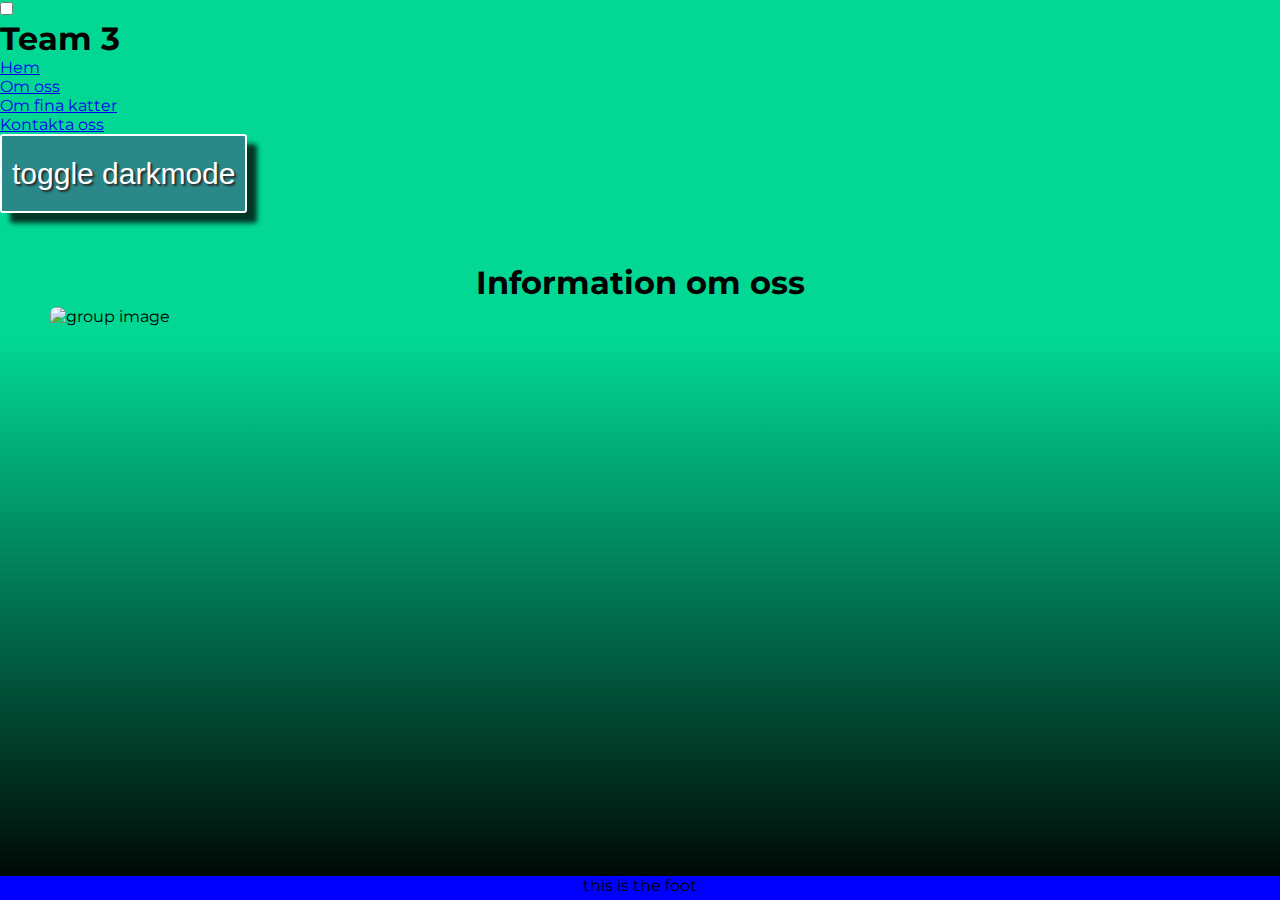
==== index.html @ 7db30964 "Merge branch 'main' into antonbranch" ====
<!DOCTYPE html>
<html lang="sv">
  <head>
    <meta charset="UTF-8" />
    <meta name="description" content="Välkommen till vårt team" />
    <meta property="og:description" content="Välkommen till vårt team" />
    <link rel="icon" type="image/x-icon" href="boiler-room-v38favi.ico" />
    <meta property="twitter:description" content="Välkommen till vårt team" />
    <link rel="preconnect" href="https://fonts.googleapis.com" />
    <link rel="preconnect" href="https://fonts.gstatic.com" crossorigin />
    <link
      href="https://fonts.googleapis.com/css2?family=Montserrat:ital,wght@0,100..900;1,100..900&display=swap"
      rel="stylesheet"
    />
    <meta charset="UTF-8" />
    <meta name="viewport" content="width=device-width, initial-scale=1.0" />
    <link rel="stylesheet" href="styles.css" />
    <title>Hem</title>
  </head>
  <body>

    <!--Antons navbar-->
    <header>
      <nav class="navbar">
        <input type="checkbox" id="menu-toggle" />
        <label for="menu-toggle" class="hamburger-menu">
          <span class="line"></span>
          <span class="line"></span>
          <span class="line"></span>
        </label>
        <h1 class="logo">Team 3</h1>
        <ul class="nav-links">
          <li><a href="/">Hem</a></li>
          <li><a href="/omoss.html">Om oss</a></li>
          <li><a href="/katter.html">Om fina katter</a></li>
          <li><a href="/kontakta-oss.html">Kontakta oss</a></li>
        </ul>
      </nav>
    </header>

    <!--Slut på Antons navbar-->
    <button id="darkModeToggle">toggle darkmode</button>
    <main class="heroContainer">
      <h1 tabindex="0" class="about_us">Information om oss</h1>
      <img
        tabindex="0"
        class="image"
        src="https://images.pexels.com/photos/3289167/pexels-photo-3289167.jpeg?auto=compress&cs=tinysrgb&w=1260&h=750&dpr=2"
        alt="group image"
      />
    </main>
    <footer>this is the foot</footer>
  </body>
  <script>
    const darkModeToggle = document.getElementById("darkModeToggle");
    if (localStorage.getItem("darkMode") === "enabled") {
      document.body.classList.add("dark-mode");
    }
    darkModeToggle.addEventListener("click", function () {
      document.body.classList.toggle("dark-mode");
      if (document.body.classList.contains("dark-mode")) {
        localStorage.setItem("darkMode", "enabled");
      } else {
        localStorage.removeItem("darkMode");
      }
    });
  </script>
</html>
---- styles.css ----
* {
  box-sizing: border-box;
  margin: 0;
  padding: 0;
}

body {
  background: rgb(0, 0, 0);
  background: linear-gradient(
    0deg,
    rgba(0, 0, 0, 1) 0%,
    rgba(2, 215, 148, 1) 62%
  );
  min-height: 100vh;
  font-family: "Montserrat", sans-serif;
}


/* Antons navbar + footer */
:root {
  --main: blue;
  --secondary: black;
  --third: rgb(213, 201, 201);
}

.nav-bar {
  background-color: var(--main);
  height: 2rem;
  width: 100%;
  list-style-type: none;
  display: flex;
  justify-content: flex-end;
  align-items: center;
}

.nav-bar a {
  text-decoration: none;
  color: var(--secondary);
  margin: 0rem 2rem 0.2rem 2rem;
  padding: 0.2rem 1rem;
  border-radius: 0.2rem;
}

.nav-bar a:hover {
  background-color: var(--secondary);
  color: var(--third);
}

footer {
  background-color: var(--main);
  width: 100%;
  height: 1.5rem;
  position: fixed;
  bottom: 0;
  left: 0;
  text-align: center;
}

/* Slut Antons navbar + footer */

/*  button styles */

button {
  background-color: rgb(0, 84, 58);
  font-style: normal;
  font-weight: 400;
  font-size: 30px;
  line-height: 55px;
  color: rgb(195, 245, 229);
  min-height: 50px;
  border: 2px solid white !important;
  min-width: 100px;
  border: none;
  border-radius: 20%;
  text-shadow: 2px 2px 2px rgb(40, 39, 39);
  -webkit-box-shadow: 10px 10px 5px 0px rgba(0, 0, 0, 0.75);
  -moz-box-shadow: 10px 10px 5px 0px rgba(0, 0, 0, 0.75);
  box-shadow: 10px 10px 5px 0px rgba(0, 0, 0, 0.75);
}

button:hover {
  opacity: 0.85;
}

*.dark-mode {
  background-color: #1b1b1b;
  color: #ffffff;
}

.heroContainer {
  display: grid;
  grid-column: 1;
  margin: 50px;
  gap: 5px;
}

.image {
  transition: all 0.2s ease-in-out;
  border-radius: 7px;
  width: 100%;
}
.image:hover {
  transform: scale(0.97);
  opacity: 0.85;
}
h1:hover {
  border-radius: 7px;
}
.about_us {
  display: flex;
  justify-content: center;
  align-items: center;
}

#darkModeToggle {
  border: none;
  border-radius: 3px;
  padding: 10px;
  background-color: rgb(43, 136, 136);
  color: white;
}

button:hover {
  background-color: #ffff;
  color: black;
}


/* Alice contact page styling start */

.contactPageMain {
  display: grid;
  grid-template-columns: 1fr;
  grid-template-areas: 
        "text"
        "form"
        "details";
  gap: 2rem;
  padding: 2rem;
}

.contactForm, .contactDetails {
  background-color: #fff;
  padding: 2rem;
  border-radius: 1rem;
  border: 0.5rem solid #000;
}

/* Styling for text and form */
.contactText {
  grid-area: text;
  font-size: 2rem;
  h1 {
    color: white;
  }
}

.contactDetails {
  grid-area: details;
  background-color: #fff;
  border-radius: 2rem;
  padding: 2rem;
}

.contactForm {
  grid-area: form;
  gap: 1rem;
}

.contactForm label {
  font-weight: bold;
}

.contactForm input, .contactForm textarea .contactForm button {
  padding: 0.5rem;
  border: 1px solid #000;
  border-radius: 5px;
  width: 100%;
  margin-bottom: 2rem;
}

/* Responsive Layouts */
@media screen and (min-width: 480px) {
  .contactPageMain {
    padding: 4rem;
}
}

@media screen and (min-width: 768px) {
  .contactPageMain {
    grid-template-columns: 1fr 1fr; /* Two columns for medium-sized screens */
    grid-template-areas: 
      "text form"
      "details details"; /* Text and form in two columns, details spans both columns */
}
}


  @media screen and (min-width: 1024px) {
    .contactPageWrapper {
      display: grid;
      grid-template-areas:
           "text form details"; /* Text in the first column, form in the middle, details in the third column */
      height: 100%;
      align-items: stretch;
      h1 {
        font-size: 4rem;
      }
        }
}

/* Alice contact page styling ends */

/* Rhi Katter styling begins */

.katter-title {
  font-size: 50px;
  line-height: 55px;
  color: #FFFFFF;
  display: flex;
  justify-content: center;
  align-items: center;
  margin-top: 5rem;
  margin-bottom: 2rem;
  text-align: center;
  text-shadow:  5px 5px 5px rgb(40, 39, 39);
}

.container {
  display: flex;
  justify-content: center;
  align-items: center;
  flex-wrap: wrap;   
  min-height: 100%;
  padding-bottom: 5rem;
}


.card{
  text-shadow:  2px 2px 2px rgb(40, 39, 39);
  font-style: normal;
  font-weight: 400;
  font-size: 40px;
  line-height: 25px;
  color: #FFFFFF;
  margin: 2rem;
  border: 7px solid white;
  border-radius: 20px;
  height: 20rem;
  width: 20rem;
  display: flex;
  justify-content: center;
  align-items: center;
  -webkit-box-shadow: 10px 10px 5px 0px rgba(0,0,0,0.75);
  -moz-box-shadow: 10px 10px 5px 0px rgba(0,0,0,0.75);
  box-shadow: 10px 10px 5px 0px rgba(0,0,0,0.75);
  cursor: default;
}

.cardOne:hover {
  transition: .2s;
  transform: scale(1.1);
  background-image: url(images/luna.jpg);
  background-size: cover;
  background-position: center;
}

.cardTwo:hover {
  transition: .2s;
  transform: scale(1.1);
  background-image: url(images/loki.jpg);
  background-size: cover;
  background-position: center;
}
.cardThree:hover {
  transition: .2s;
  transform: scale(1.1);
  background-image: url(images/coco.jpg);
  background-size: cover;
  background-position: center;
}
.cardFour:hover {
  transition: .2s;
  transform: scale(1.1);
  background-image: url(images/charlie.jpg);
  background-size: cover;
}
.cardFive:hover {
  transition: .2s;
  transform: scale(1.1);
  background-image: url(images/milo.jpg);
  background-size: cover;
}
.cardSix:hover {
  transition: .2s;
  transform: scale(1.1);
  background-image: url(images/bella.jpg);
  background-size: cover;
  background-position: center;
}

@media (max-width: 768px) {
  
  .card {
    height: 15rem;
    width: 15rem;
  }

}

@media (max-width: 425px) {
  
  .katter-title {
    font-size: 45px;
    line-height: 50px;
  }

}

/* Rhi Katter styling begins */
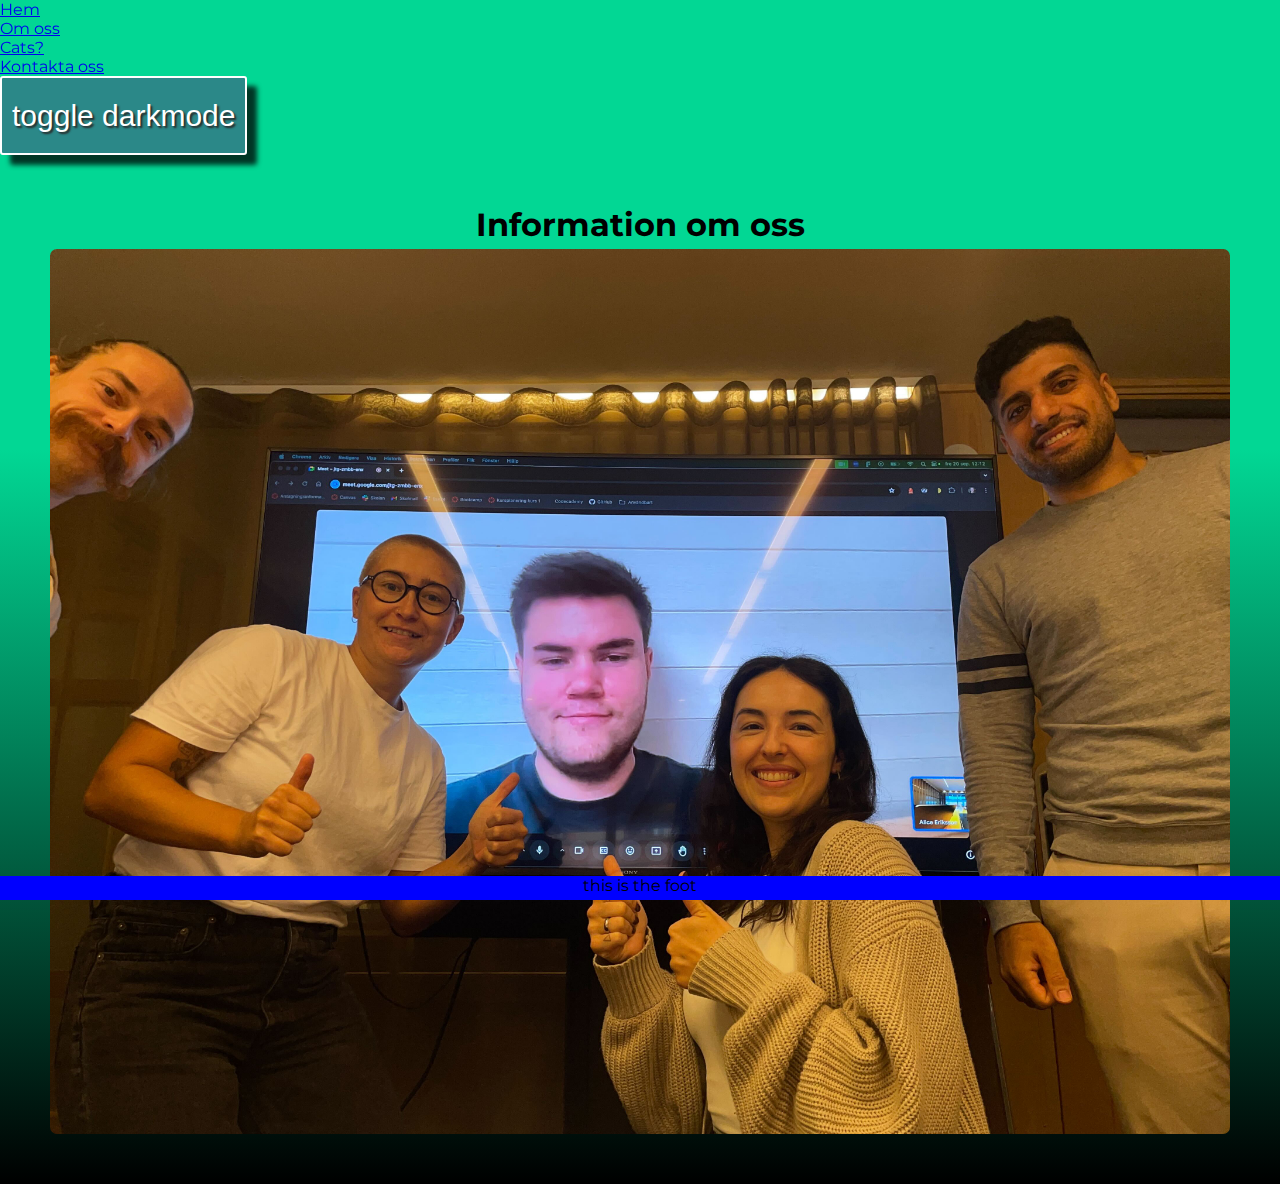
==== commit 2057260e: "added real hero image" ====
--- a/index.html
+++ b/index.html
@@ -18,34 +18,23 @@
     <title>Hem</title>
   </head>
   <body>
-
-    <!--Antons navbar-->
     <header>
-      <nav class="navbar">
-        <input type="checkbox" id="menu-toggle" />
-        <label for="menu-toggle" class="hamburger-menu">
-          <span class="line"></span>
-          <span class="line"></span>
-          <span class="line"></span>
-        </label>
-        <h1 class="logo">Team 3</h1>
-        <ul class="nav-links">
+      <nav>
+        <ul class="nav-bar">
           <li><a href="/">Hem</a></li>
-          <li><a href="/omoss.html">Om oss</a></li>
-          <li><a href="/katter.html">Om fina katter</a></li>
-          <li><a href="/kontakta-oss.html">Kontakta oss</a></li>
+          <li><a href="#om-oss">Om oss</a></li>
+          <li><a href="#katter">Cats?</a></li>
+          <li><a href="#kontakta-oss">Kontakta oss</a></li>
         </ul>
       </nav>
     </header>
-
-    <!--Slut på Antons navbar-->
     <button id="darkModeToggle">toggle darkmode</button>
     <main class="heroContainer">
       <h1 tabindex="0" class="about_us">Information om oss</h1>
       <img
         tabindex="0"
         class="image"
-        src="https://images.pexels.com/photos/3289167/pexels-photo-3289167.jpeg?auto=compress&cs=tinysrgb&w=1260&h=750&dpr=2"
+        src="/images/IMG_0966.jpg"
         alt="group image"
       />
     </main>
--- a/styles.css
+++ b/styles.css
@@ -15,48 +15,129 @@
   font-family: "Montserrat", sans-serif;
 }
 
-
-/* Antons navbar + footer */
+/* Antons navbar*/
 :root {
   --main: blue;
   --secondary: black;
   --third: rgb(213, 201, 201);
 }
 
-.nav-bar {
+header {
+  position: sticky;
+  top: 0;
+}
+
+.navbar {
   background-color: var(--main);
-  height: 2rem;
+  display: flex;
+  justify-content: space-between;
+  align-items: center;
+  height: 3rem;
   width: 100%;
+  position: relative;
+}
+
+.nav-links {
   list-style-type: none;
   display: flex;
   justify-content: flex-end;
   align-items: center;
-}
-
-.nav-bar a {
+  font-size: 1rem;
+  white-space: nowrap;
+  overflow: hidden;
+}
+
+.nav-links a {
   text-decoration: none;
   color: var(--secondary);
   margin: 0rem 2rem 0.2rem 2rem;
-  padding: 0.2rem 1rem;
-  border-radius: 0.2rem;
-}
-
-.nav-bar a:hover {
+}
+
+.navbar a:hover {
+  color: var(--third);
+}
+
+.navbar .logo {
+  font-size: 1rem;
+  margin: 0rem 2rem;
+}
+
+.hamburger-menu {
+  display: none;
+  margin: 1rem;
+  border: solid 0.1rem var(--secondary);
+  border-radius: 0.3rem;
+}
+
+.hamburger-menu .line {
+  display: block;
+  width: 1.5rem;
+  height: 0.15rem;
   background-color: var(--secondary);
-  color: var(--third);
-}
-
+  margin: 0.2rem;
+}
+
+#menu-toggle {
+  display: none;
+}
+
+@media (max-width: 768px) {
+  .navbar {
+    display: flex;
+    justify-content: space-between;
+    flex-direction: row-reverse;
+  }
+
+  .nav-links {
+    display: hidden;
+    flex-direction: column;
+    position: absolute;
+    top: 100%;
+    right: 0;
+    background-color: var(--main);
+    text-align: center;
+    padding: 1rem 0;
+    font-size: 0.9rem;
+    border-radius: 0 0 0 1rem;
+    opacity: 0;
+    transform: translateY(-1rem);
+    transition: opacity 0.5s, transform 1s;
+  }
+
+  .nav-links li {
+    margin: 1rem;
+  }
+
+  #menu-toggle:checked ~ .nav-links {
+    display: flex;
+    opacity: 1;
+    transform: translateY(0);
+  }
+
+  .hamburger-menu {
+    display: block;
+  }
+}
+
+@media (max-width: 480px) {
+  .nav-links {
+    font-size: 0.8rem;
+  }
+}
+
+/*Slut på navbar, start på footer*/
 footer {
   background-color: var(--main);
   width: 100%;
   height: 1.5rem;
+  margin-top: 1rem;
   position: fixed;
   bottom: 0;
   left: 0;
   text-align: center;
 }
 
-/* Slut Antons navbar + footer */
+/* Slut på footer */
 
 /*  button styles */
 
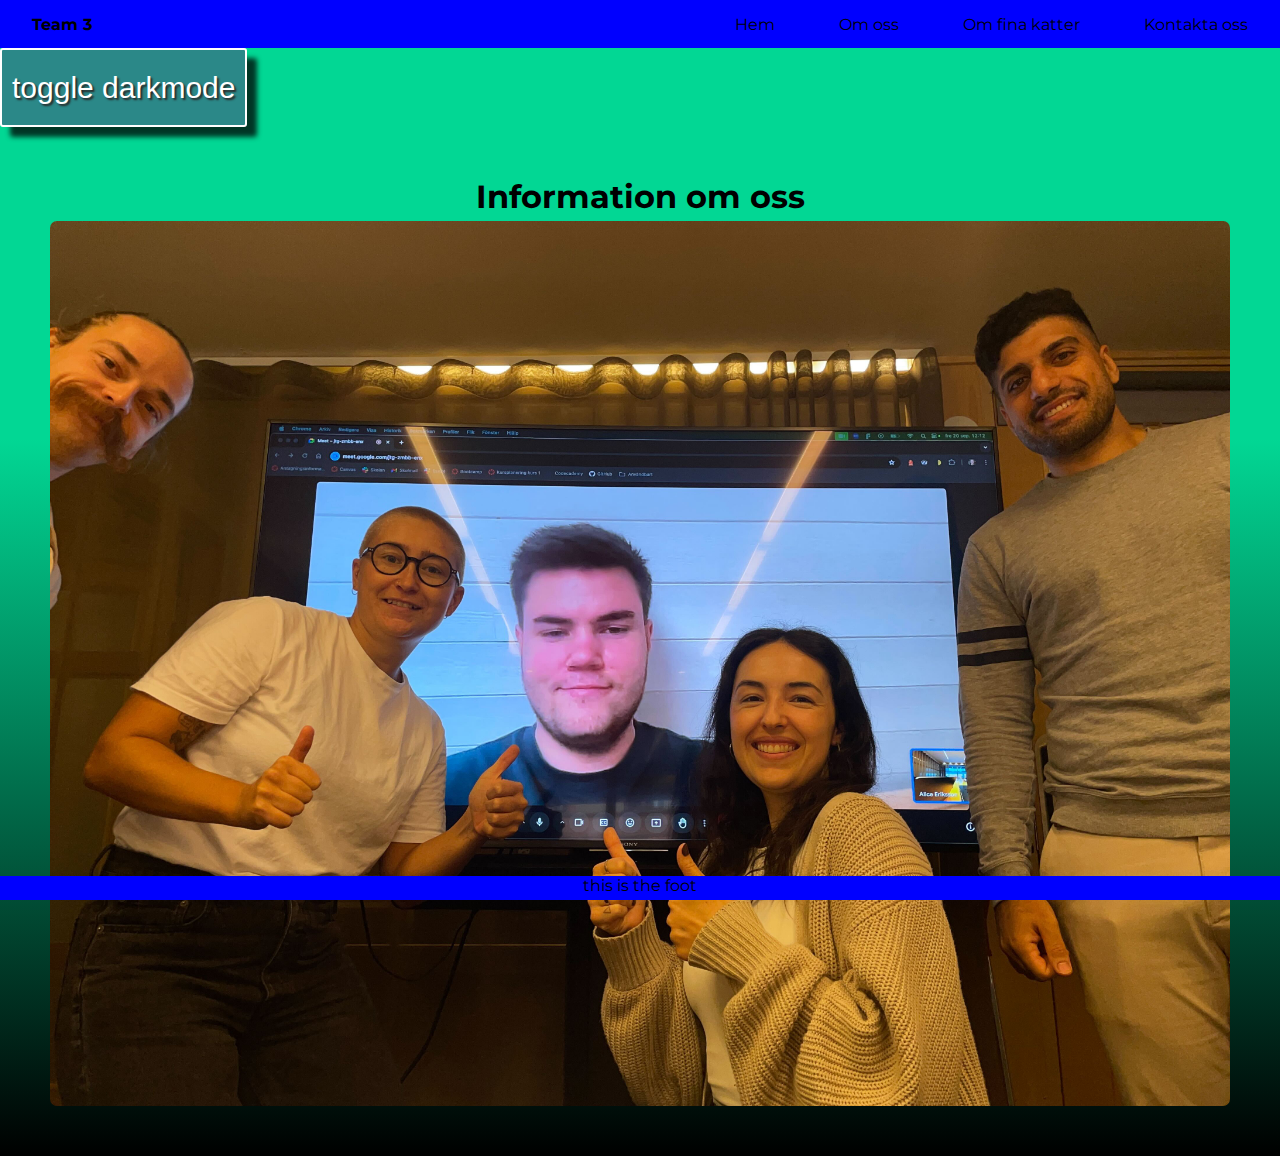
==== commit 55e7a715: "Merge branch 'main' of github.com:Rhibro/boiler-room-v38" ====
--- a/index.html
+++ b/index.html
@@ -18,16 +18,27 @@
     <title>Hem</title>
   </head>
   <body>
+
+    <!--Antons navbar-->
     <header>
-      <nav>
-        <ul class="nav-bar">
+      <nav class="navbar">
+        <input type="checkbox" id="menu-toggle" />
+        <label for="menu-toggle" class="hamburger-menu">
+          <span class="line"></span>
+          <span class="line"></span>
+          <span class="line"></span>
+        </label>
+        <h1 class="logo">Team 3</h1>
+        <ul class="nav-links">
           <li><a href="/">Hem</a></li>
-          <li><a href="#om-oss">Om oss</a></li>
-          <li><a href="#katter">Cats?</a></li>
-          <li><a href="#kontakta-oss">Kontakta oss</a></li>
+          <li><a href="/omoss.html">Om oss</a></li>
+          <li><a href="/katter.html">Om fina katter</a></li>
+          <li><a href="/kontakta-oss.html">Kontakta oss</a></li>
         </ul>
       </nav>
     </header>
+
+    <!--Slut på Antons navbar-->
     <button id="darkModeToggle">toggle darkmode</button>
     <main class="heroContainer">
       <h1 tabindex="0" class="about_us">Information om oss</h1>
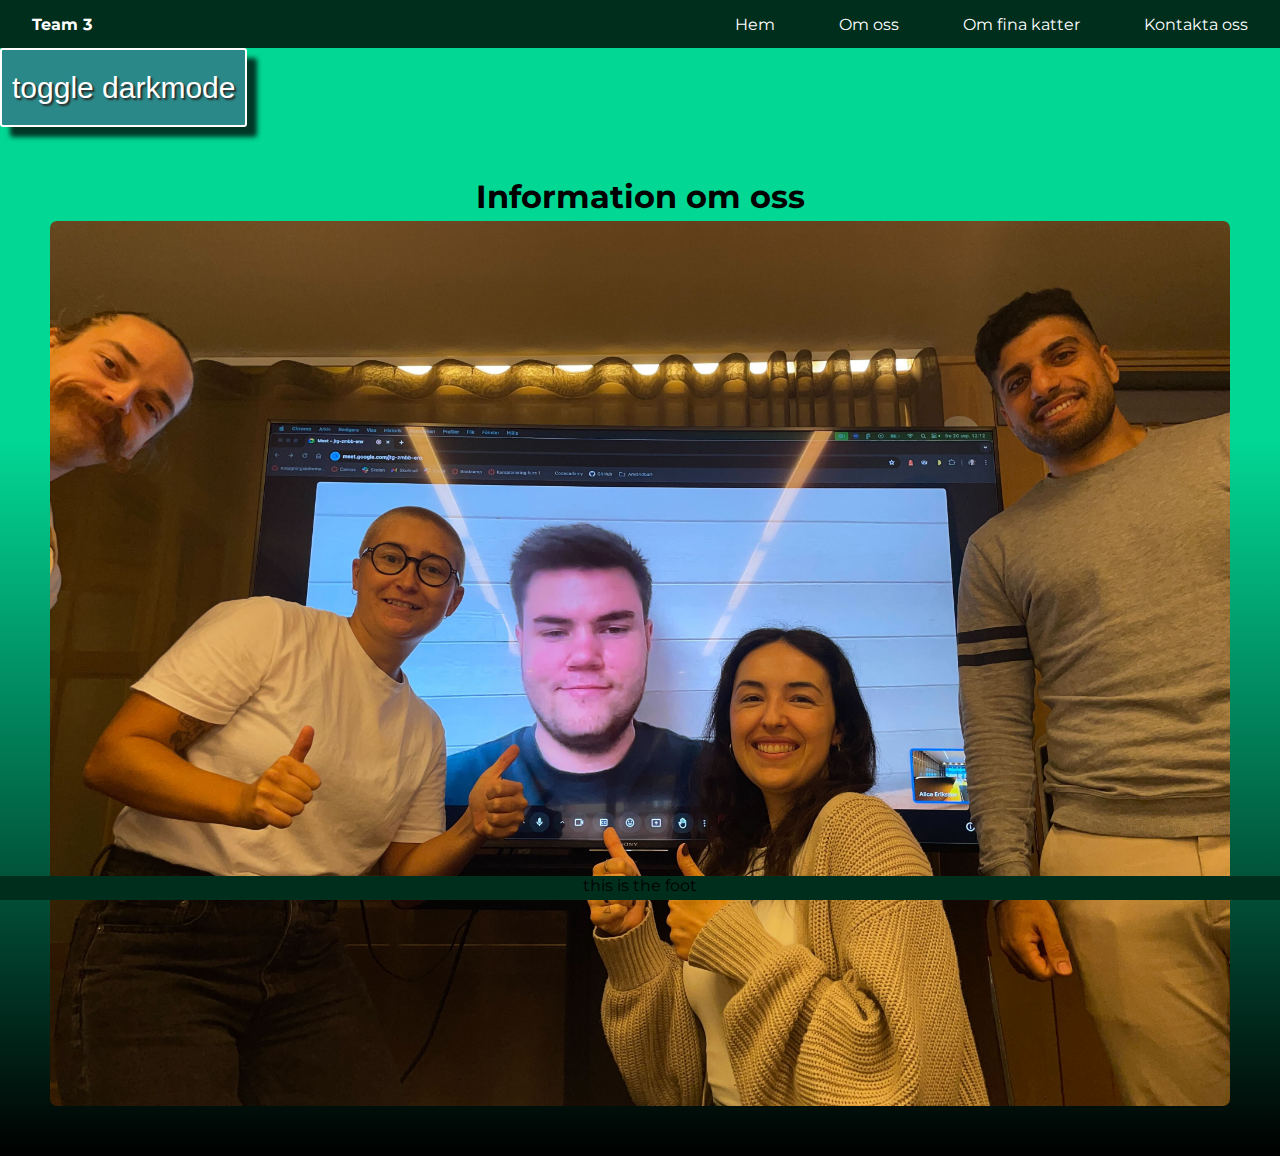
==== commit 07c527bf: "update header color" ====
--- a/index.html
+++ b/index.html
@@ -18,7 +18,6 @@
     <title>Hem</title>
   </head>
   <body>
-
     <!--Antons navbar-->
     <header>
       <nav class="navbar">
--- a/styles.css
+++ b/styles.css
@@ -17,14 +17,15 @@
 
 /* Antons navbar*/
 :root {
-  --main: blue;
-  --secondary: black;
+  --main: #002e1d;
+  --secondary: white;
   --third: rgb(213, 201, 201);
 }
 
 header {
   position: sticky;
   top: 0;
+  color: var(--secondary);
 }
 
 .navbar {
@@ -206,21 +207,21 @@
   color: black;
 }
 
-
 /* Alice contact page styling start */
 
 .contactPageMain {
   display: grid;
   grid-template-columns: 1fr;
-  grid-template-areas: 
-        "text"
-        "form"
-        "details";
+  grid-template-areas:
+    "text"
+    "form"
+    "details";
   gap: 2rem;
   padding: 2rem;
 }
 
-.contactForm, .contactDetails {
+.contactForm,
+.contactDetails {
   background-color: #fff;
   padding: 2rem;
   border-radius: 1rem;
@@ -252,7 +253,8 @@
   font-weight: bold;
 }
 
-.contactForm input, .contactForm textarea .contactForm button {
+.contactForm input,
+.contactForm textarea .contactForm button {
   padding: 0.5rem;
   border: 1px solid #000;
   border-radius: 5px;
@@ -264,30 +266,28 @@
 @media screen and (min-width: 480px) {
   .contactPageMain {
     padding: 4rem;
-}
+  }
 }
 
 @media screen and (min-width: 768px) {
   .contactPageMain {
     grid-template-columns: 1fr 1fr; /* Two columns for medium-sized screens */
-    grid-template-areas: 
+    grid-template-areas:
       "text form"
       "details details"; /* Text and form in two columns, details spans both columns */
-}
-}
-
-
-  @media screen and (min-width: 1024px) {
-    .contactPageWrapper {
-      display: grid;
-      grid-template-areas:
-           "text form details"; /* Text in the first column, form in the middle, details in the third column */
-      height: 100%;
-      align-items: stretch;
-      h1 {
-        font-size: 4rem;
-      }
-        }
+  }
+}
+
+@media screen and (min-width: 1024px) {
+  .contactPageWrapper {
+    display: grid;
+    grid-template-areas: "text form details"; /* Text in the first column, form in the middle, details in the third column */
+    height: 100%;
+    align-items: stretch;
+    h1 {
+      font-size: 4rem;
+    }
+  }
 }
 
 /* Alice contact page styling ends */
@@ -297,33 +297,32 @@
 .katter-title {
   font-size: 50px;
   line-height: 55px;
-  color: #FFFFFF;
+  color: #ffffff;
   display: flex;
   justify-content: center;
   align-items: center;
   margin-top: 5rem;
   margin-bottom: 2rem;
   text-align: center;
-  text-shadow:  5px 5px 5px rgb(40, 39, 39);
+  text-shadow: 5px 5px 5px rgb(40, 39, 39);
 }
 
 .container {
   display: flex;
   justify-content: center;
   align-items: center;
-  flex-wrap: wrap;   
+  flex-wrap: wrap;
   min-height: 100%;
   padding-bottom: 5rem;
 }
 
-
-.card{
-  text-shadow:  2px 2px 2px rgb(40, 39, 39);
+.card {
+  text-shadow: 2px 2px 2px rgb(40, 39, 39);
   font-style: normal;
   font-weight: 400;
   font-size: 40px;
   line-height: 25px;
-  color: #FFFFFF;
+  color: #ffffff;
   margin: 2rem;
   border: 7px solid white;
   border-radius: 20px;
@@ -332,14 +331,14 @@
   display: flex;
   justify-content: center;
   align-items: center;
-  -webkit-box-shadow: 10px 10px 5px 0px rgba(0,0,0,0.75);
-  -moz-box-shadow: 10px 10px 5px 0px rgba(0,0,0,0.75);
-  box-shadow: 10px 10px 5px 0px rgba(0,0,0,0.75);
+  -webkit-box-shadow: 10px 10px 5px 0px rgba(0, 0, 0, 0.75);
+  -moz-box-shadow: 10px 10px 5px 0px rgba(0, 0, 0, 0.75);
+  box-shadow: 10px 10px 5px 0px rgba(0, 0, 0, 0.75);
   cursor: default;
 }
 
 .cardOne:hover {
-  transition: .2s;
+  transition: 0.2s;
   transform: scale(1.1);
   background-image: url(images/luna.jpg);
   background-size: cover;
@@ -347,33 +346,33 @@
 }
 
 .cardTwo:hover {
-  transition: .2s;
+  transition: 0.2s;
   transform: scale(1.1);
   background-image: url(images/loki.jpg);
   background-size: cover;
   background-position: center;
 }
 .cardThree:hover {
-  transition: .2s;
+  transition: 0.2s;
   transform: scale(1.1);
   background-image: url(images/coco.jpg);
   background-size: cover;
   background-position: center;
 }
 .cardFour:hover {
-  transition: .2s;
+  transition: 0.2s;
   transform: scale(1.1);
   background-image: url(images/charlie.jpg);
   background-size: cover;
 }
 .cardFive:hover {
-  transition: .2s;
+  transition: 0.2s;
   transform: scale(1.1);
   background-image: url(images/milo.jpg);
   background-size: cover;
 }
 .cardSix:hover {
-  transition: .2s;
+  transition: 0.2s;
   transform: scale(1.1);
   background-image: url(images/bella.jpg);
   background-size: cover;
@@ -381,21 +380,141 @@
 }
 
 @media (max-width: 768px) {
-  
   .card {
     height: 15rem;
     width: 15rem;
   }
-
 }
 
 @media (max-width: 425px) {
-  
   .katter-title {
     font-size: 45px;
     line-height: 50px;
   }
-
-}
-
-/* Rhi Katter styling begins */+}
+
+/* Rhi Katter styling begins */
+
+/* Abbas om oss styling */
+
+.Omossh1 {
+  text-align: center;
+  margin: 30px auto;
+  padding: 10px;
+}
+
+.grid-container {
+  margin: 70px auto;
+  display: grid;
+  grid-template-rows: repeat(2, 200px);
+  grid-template-columns: repeat(2, 200px);
+  justify-content: center;
+  align-items: center;
+  grid-gap: 150px;
+  grid-template-areas:
+    " image1 image2 "
+    " image3 image4"
+    " image5 .     ";
+}
+
+.image1box {
+  grid-area: image1;
+  transition: all 0.5s ease-in-out;
+  border-radius: 10px;
+}
+
+.image1box:hover {
+  transform: scale(1.2);
+}
+
+.image2box {
+  grid-area: image2;
+  transition: all 0.5s ease-in-out;
+  border-radius: 10px;
+}
+.image2box:hover {
+  transform: scale(1.2);
+}
+
+.image3box {
+  grid-area: image3;
+  transition: all 0.5s ease-in-out;
+  border-radius: 10px;
+}
+.image3box:hover {
+  transform: scale(1.2);
+}
+
+.image4box {
+  grid-area: image4;
+  transition: all 0.5s ease-in-out;
+  border-radius: 10px;
+}
+.image4box:hover {
+  transform: scale(1.2);
+}
+
+.image5box {
+  grid-area: image5;
+  transition: all 0.5s ease-in-out;
+  border-radius: 10px;
+}
+.image5box:hover {
+  transform: scale(1.2);
+}
+
+/* Sektionen för profilen */
+.profile-section {
+  display: flex;
+  justify-content: center;
+}
+
+/* Stil för textboxen */
+.profile-box {
+  background-color: rgb(0, 0, 0);
+  border-radius: 10px;
+  padding: 20px;
+  box-shadow: 0 4px 8px rgba(0, 0, 0, 0.1);
+  max-width: 600px;
+  width: 100%;
+  margin-top: 20px;
+  text-align: left;
+}
+
+/* Profilbild */
+.profile-img {
+  display: block;
+  margin: 0 auto 20px auto;
+  width: 150px;
+  height: auto;
+  border-radius: 50%;
+}
+
+/* Rubrik */
+h2 {
+  color: rgba(2, 215, 148, 1);
+  font-size: 24px;
+  margin-bottom: 10px;
+  text-align: center;
+}
+
+/* Stark text för frågor */
+strong {
+  color: rgba(2, 215, 148, 1);
+}
+
+/* Standard paragraf */
+p {
+  color: #ffffff;
+  font-size: 16px;
+  margin-bottom: 10px;
+}
+
+@media screen and (min-width: 320px) and (max-width: 460px) {
+  .grid-container {
+    display: flex;
+    margin: 0;
+    flex-direction: column;
+    justify-content: center;
+  }
+}
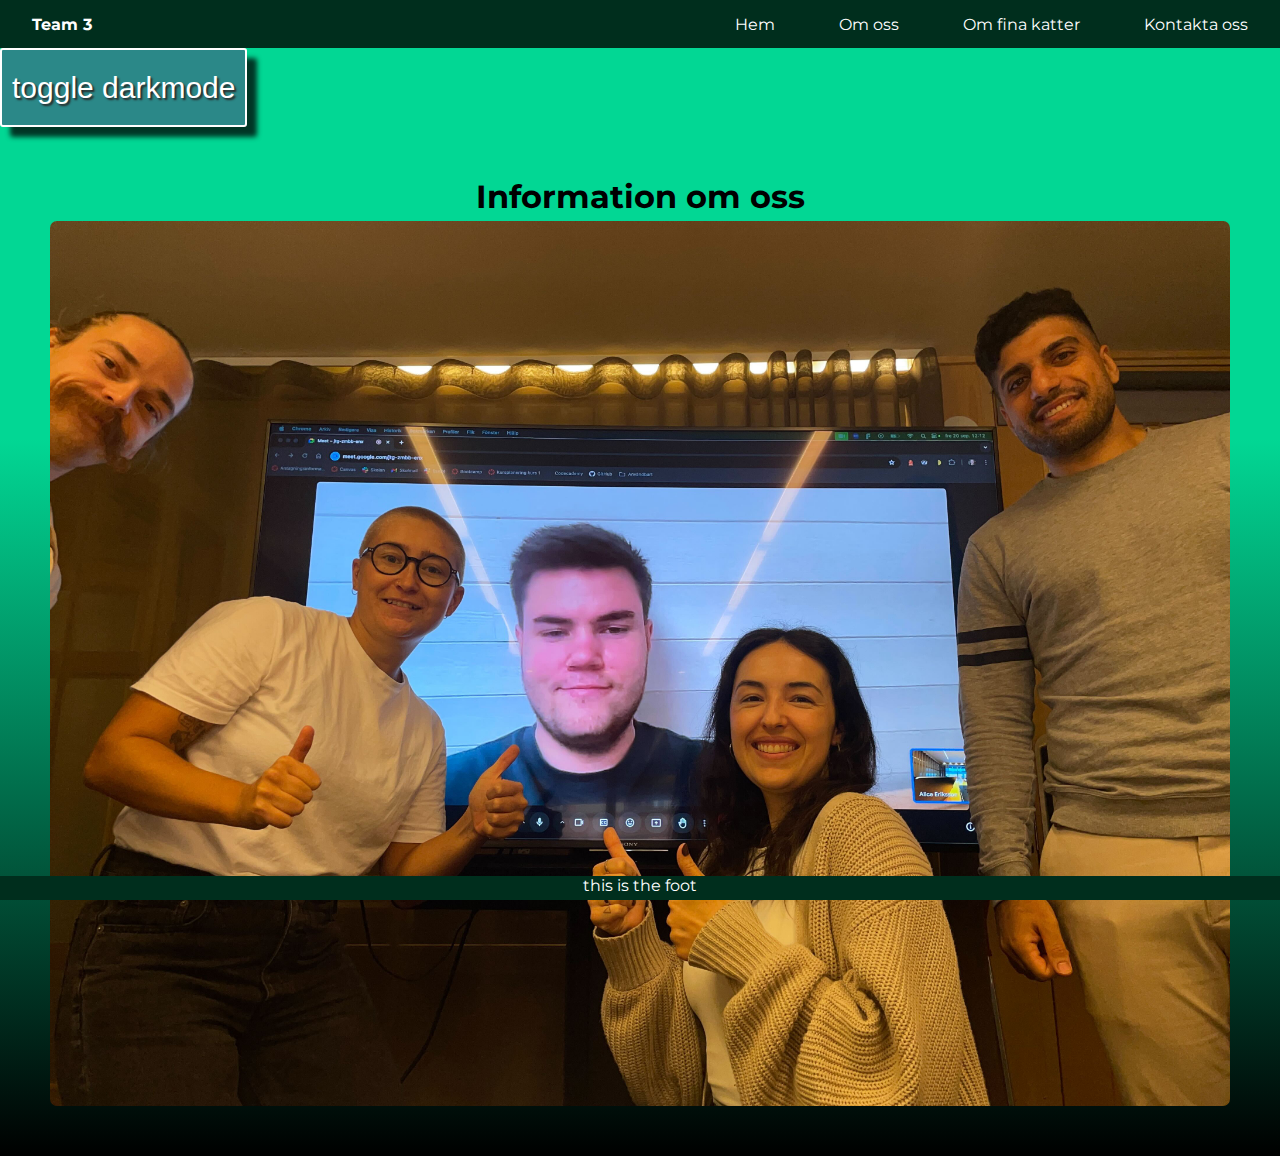
==== commit e2652b78: "replaced label for div" ====
--- a/index.html
+++ b/index.html
@@ -22,11 +22,11 @@
     <header>
       <nav class="navbar">
         <input type="checkbox" id="menu-toggle" />
-        <label for="menu-toggle" class="hamburger-menu">
+        <div for="menu-toggle" class="hamburger-menu">
           <span class="line"></span>
           <span class="line"></span>
           <span class="line"></span>
-        </label>
+        </div>
         <h1 class="logo">Team 3</h1>
         <ul class="nav-links">
           <li><a href="/">Hem</a></li>
--- a/styles.css
+++ b/styles.css
@@ -129,6 +129,7 @@
 /*Slut på navbar, start på footer*/
 footer {
   background-color: var(--main);
+  color: var(--secondary);
   width: 100%;
   height: 1.5rem;
   margin-top: 1rem;
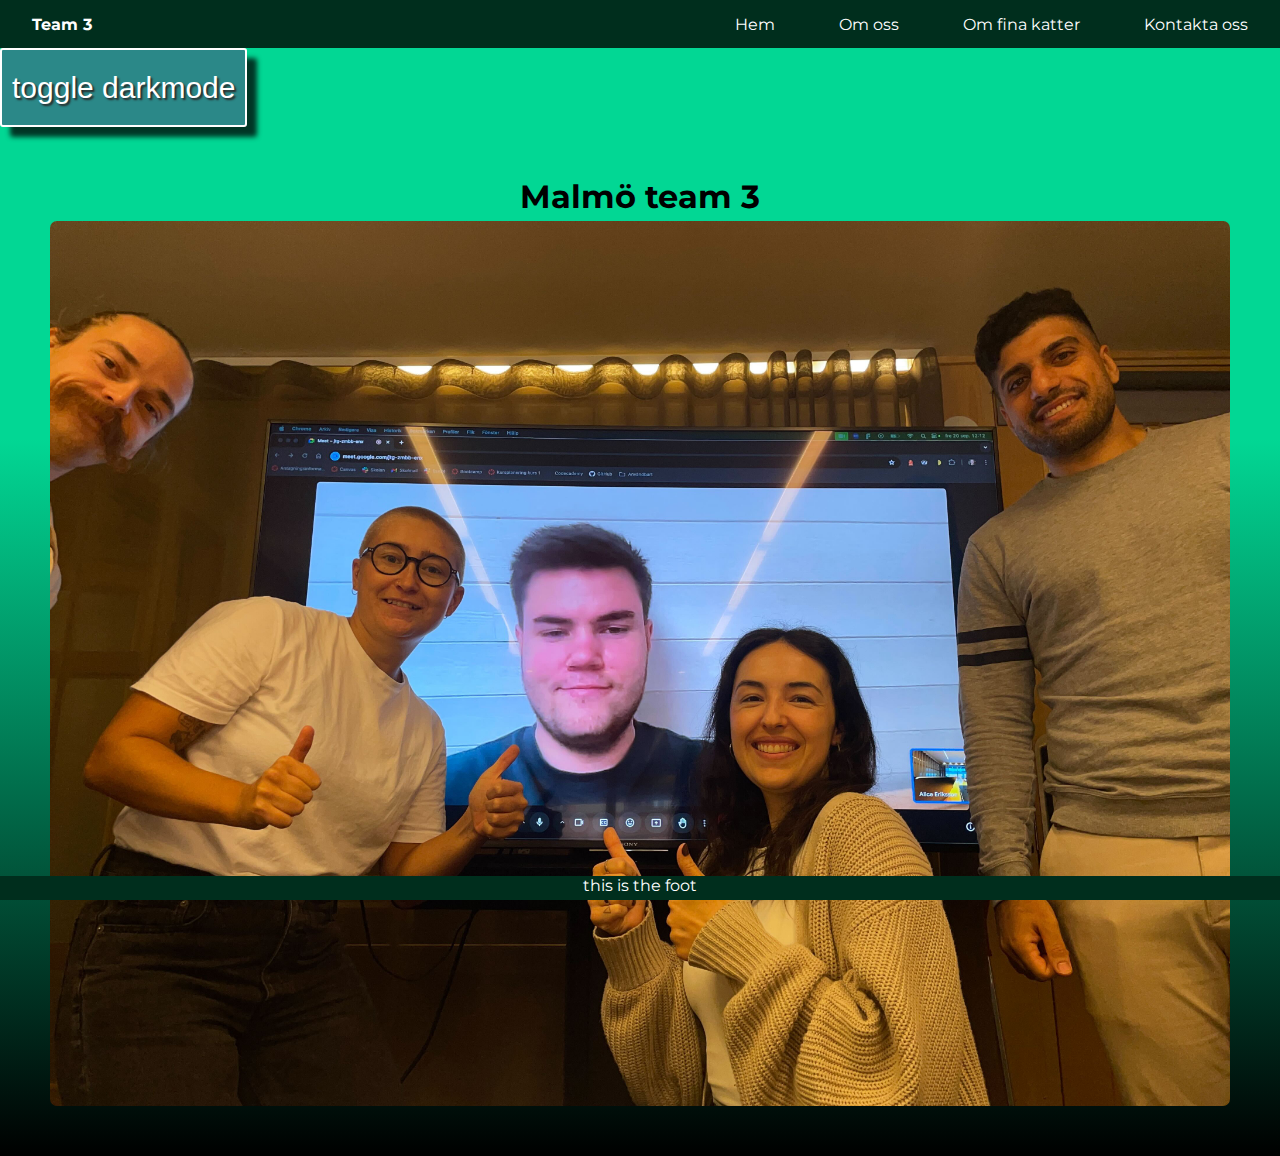
==== commit 680049cb: "text change" ====
--- a/index.html
+++ b/index.html
@@ -22,11 +22,11 @@
     <header>
       <nav class="navbar">
         <input type="checkbox" id="menu-toggle" />
-        <div for="menu-toggle" class="hamburger-menu">
+        <label for="menu-toggle" class="hamburger-menu">
           <span class="line"></span>
           <span class="line"></span>
           <span class="line"></span>
-        </div>
+        </label>
         <h1 class="logo">Team 3</h1>
         <ul class="nav-links">
           <li><a href="/">Hem</a></li>
@@ -40,7 +40,7 @@
     <!--Slut på Antons navbar-->
     <button id="darkModeToggle">toggle darkmode</button>
     <main class="heroContainer">
-      <h1 tabindex="0" class="about_us">Information om oss</h1>
+      <h1 tabindex="0" class="about_us">Malmö team 3</h1>
       <img
         tabindex="0"
         class="image"
--- a/styles.css
+++ b/styles.css
@@ -399,7 +399,14 @@
 /* Abbas om oss styling */
 
 .Omossh1 {
+  margin: 30px auto;
+  color: #FFFFFF;
+  line-height: 100px;
+  display: flex;
+  justify-content: center;
   text-align: center;
+  font-size: 50px;
+
   margin: 30px auto;
   padding: 10px;
 }
@@ -422,6 +429,7 @@
   grid-area: image1;
   transition: all 0.5s ease-in-out;
   border-radius: 10px;
+  
 }
 
 .image1box:hover {
@@ -505,10 +513,18 @@
 }
 
 /* Standard paragraf */
-p {
+.namn{
   color: #ffffff;
   font-size: 16px;
   margin-bottom: 10px;
+  text-decoration: inherit;
+}
+
+.citat {
+  color: #ffffff;
+  font-size: 16px;
+  margin-bottom: 10px;
+
 }
 
 @media screen and (min-width: 320px) and (max-width: 460px) {
@@ -519,3 +535,22 @@
     justify-content: center;
   }
 }
+.tillbaks {
+  background-color: rgb(0, 84, 58);
+  font-style: normal;
+  font-weight: 400;
+  font-size: 30px;
+  line-height: 70px;
+  color: rgb(195, 245, 229);
+  min-height: 100px;
+  border: 2px solid white !important;
+  min-width: 100px;
+  border: none;
+  border-radius: 20%;
+  text-shadow: 2px 2px 2px rgb(40, 39, 39);
+  -webkit-box-shadow: 10px 10px 5px 0px rgba(0, 0, 0, 0.75);
+  -moz-box-shadow: 10px 10px 5px 0px rgba(0, 0, 0, 0.75);
+  box-shadow: 10px 10px 5px 0px rgba(0, 0, 0, 0.75);
+  text-decoration: none;
+  
+}
